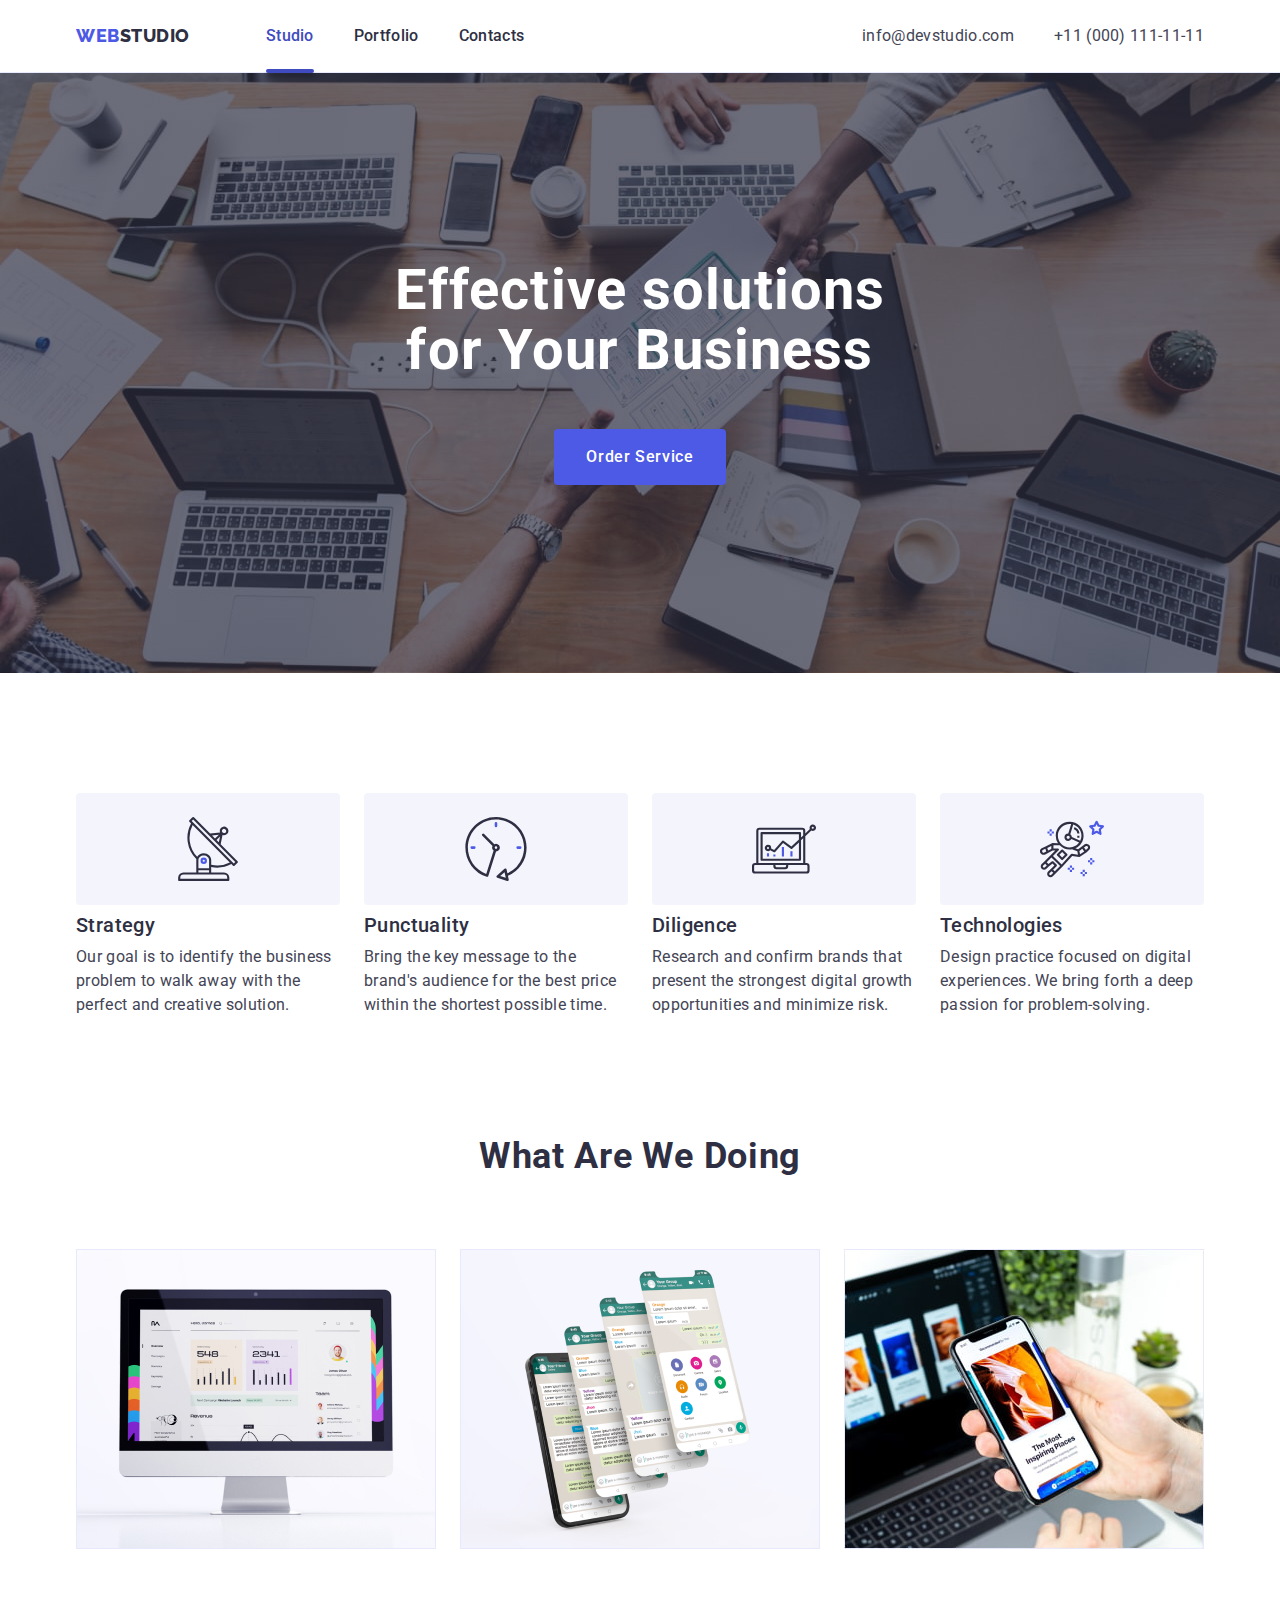
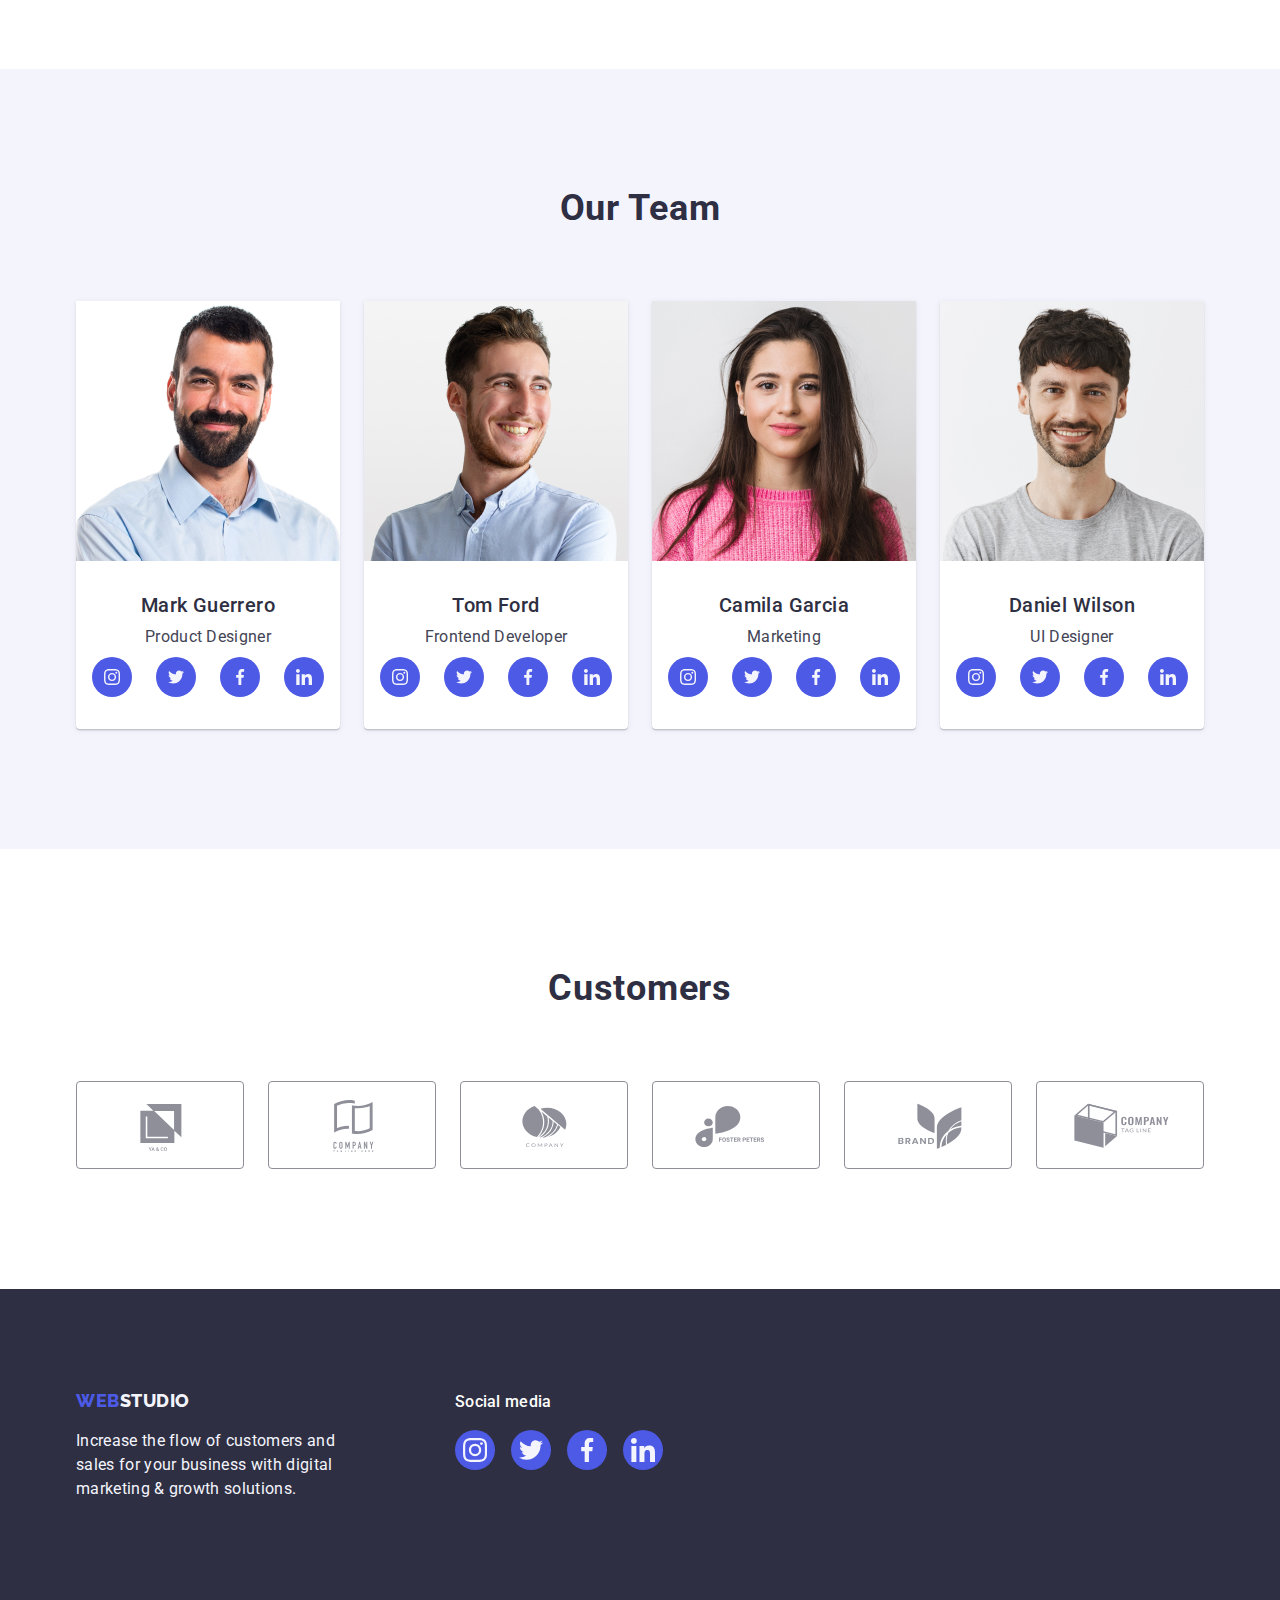
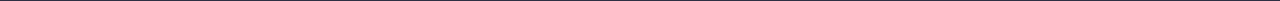
==== index.html @ 78295ac0 "Initial commit" ====
<!DOCTYPE html>
<html lang="en">
  <head>
    <meta charset="UTF-8" />
    <meta http-equiv="X-UA-Compatible" content="IE=edge" />
    <meta name="viewport" content="width=device-width, initial-scale=1.0" />
    <link
      rel="stylesheet"
      href="https://cdn.jsdelivr.net/npm/modern-normalize@1.1.0/modern-normalize.min.css"
    />
    <link rel="preconnect" href="https://fonts.googleapis.com" />
    <link rel="preconnect" href="https://fonts.gstatic.com" crossorigin />
    <link
      href="https://fonts.googleapis.com/css2?family=Raleway:ital,wght@0,800;1,800&family=Roboto:ital,wght@0,400;0,500;0,700;0,900;1,400;1,500;1,700;1,900&display=swap"
      rel="stylesheet"
    />
    <link rel="stylesheet" href="./css/styles.css" />
    <link rel="shortcut icon" href="./images/label/label.svg" />
    <title>WEB STUDIO</title>
  </head>

  <body>
    <!--Header-->

    <header class="header">
      <div class="container header-container">
        <nav class="nav">
          <!--Logo-->
          <!-- <div class="logo-conteiner"> -->
          <a href="./index.html" class="link logo header-logo"
            >Web<span class="header-logo-accent">Studio</span></a
          >
          <!-- </div> -->
          <!--Menu-navigation-->
          <ul class="list nav-list">
            <li class="nav-list-item">
              <a class="link header-nav studio-link" href="./index.html">Studio</a>
            </li>
            <li class="nav-list-item">
              <a class="link header-nav" href="./portfolio.html">Portfolio</a>
            </li>
            <li class="nav-list-item">
              <a class="link header-nav" href="">Contacts</a>
            </li>
          </ul>
        </nav>

        <address class="address">
          <ul class="list address-list">
            <li class="address-list-item">
              <a class="link address-link" href="mailto:info@devstudio.com">info@devstudio.com</a>
            </li>
            <li class="address-list-item">
              <a class="link address-link" href="tel:+110001111111">+11 (000) 111-11-11</a>
            </li>
          </ul>
        </address>
      </div>
    </header>

    <!-- Page content -->

    <main>
      <!--section-1-->

      <section class="hero">
        <div class="container hero-container">
          <h1 class="hero-name">
            Effective solutions<br />
            for Your Business</h1
          >
          <button type="button" class="hero-button" data-modal-open>Order Service</button>
        </div>
      </section>

      <!--section-2-business actions-->
      <section class="section">
        <div class="container">
          <h2 class="visually-hidden">business actions</h2>
          <ul class="list actions-list">
            <li class="actions-list-item">
              <div class="actions-icon-box">
                <svg class="icon-actions" width="64" height="64">
                  <use href="./images/icons.svg#antenna"></use>
                </svg>
              </div>

              <h3 class="title actions-title">Strategy</h3>
              <p class="paragraph-text">
                Our goal is to identify the business problem to walk away with the perfect and
                creative solution.
              </p>
            </li>
            <li class="actions-list-item">
              <div class="actions-icon-box">
                <svg class="icon-actions" width="64" height="64">
                  <use href="./images/icons.svg#clock"></use>
                </svg>
              </div>

              <h3 class="title actions-title">Punctuality</h3>
              <p class="paragraph-text">
                Bring the key message to the brand's audience for the best price within the shortest
                possible time.
              </p>
            </li>
            <li class="actions-list-item">
              <div class="actions-icon-box">
                <svg class="icon-actions" width="64" height="64">
                  <use href="./images/icons.svg#diagram"></use>
                </svg>
              </div>

              <h3 class="title actions-title">Diligence</h3>
              <p class="paragraph-text">
                Research and confirm brands that present the strongest digital growth opportunities
                and minimize risk.
              </p>
            </li>
            <li class="actions-list-item">
              <div class="actions-icon-box">
                <svg class="icon-actions" width="64" height="64">
                  <use href="./images/icons.svg#astronaut"></use>
                </svg>
              </div>

              <h3 class="title actions-title">Technologies</h3>
              <p class="paragraph-text">
                Design practice focused on digital experiences. We bring forth a deep passion for
                problem-solving.
              </p>
            </li>
          </ul>
        </div>
      </section>

      <!--section-3-doing samples-->

      <section class="section saction-doing-samples">
        <div class="container">
          <h2 class="doing-title">What are we doing</h2>
          <ul class="list doing-list">
            <li class="doing-list-item">
              <img
                class="doing-image"
                src="./images/actions/img-1.jpg"
                alt="Strongest digital growth"
                width="360"
                height="300"
              />
            </li>
            <li class="doing-list-item">
              <img
                class="doing-image"
                src="./images/actions/img-2.jpg"
                alt="key message to the brand's audience"
                width="360"
                height="300"
              />
            </li>
            <li class="doing-list-item">
              <img
                class="doing-image"
                src="./images/actions/img-3.jpg"
                alt="Design practice focused on digital experiences"
                width="360"
                height="300"
              />
            </li>
          </ul>
        </div>
      </section>

      <!--Section-4-team-cards-->

      <section class="section team-section">
        <div class="container">
          <h2 class="doing-title">Our Team</h2>
          <ul class="list team-card-list">
            <li class="team-card-item">
              <img
                class="card-image"
                src="./images/card-img/img-card-1.jpg"
                width="264"
                height="260"
                alt="Photo"
              />
              <div class="card-content">
                <h3 class="title card-title">Mark Guerrero</h3>
                <p class="paragraph-text card-text">Product Designer</p>
                <ul class="list team-social-list">
                  <li class="team-social-item">
                    <a href="" target="_blank" class="link social-link">
                      <svg class="icon-team-link" width="16" height="16">
                        <use href="./images/icons.svg#instagram"></use>
                      </svg>
                    </a>
                  </li>
                  <li class="team-social-item">
                    <a href="" target="_blank" class="link social-link">
                      <svg class="icon-team-link" width="16" height="16">
                        <use href="./images/icons.svg#twitter"></use>
                      </svg>
                    </a>
                  </li>
                  <li class="team-social-item">
                    <a href="" target="_blank" class="link social-link">
                      <svg class="icon-team-link" width="16" height="16">
                        <use href="./images/icons.svg#facebook"></use>
                      </svg>
                    </a>
                  </li>
                  <li class="team-social-item">
                    <a href="" target="_blank" class="link social-link">
                      <svg class="icon-team-link" width="16" height="16">
                        <use href="./images/icons.svg#linkedin"></use>
                      </svg>
                    </a>
                  </li>
                </ul>
              </div>
            </li>
            <li class="team-card-item">
              <img
                class="card-image"
                src="./images/card-img/img-card-2.jpg"
                width="264"
                height="260"
                alt="Photo"
              />
              <div class="card-content">
                <h3 class="title card-title">Tom Ford</h3>
                <p class="paragraph-text card-text">Frontend Developer</p>
                <ul class="list team-social-list">
                  <li class="team-social-item">
                    <a href="" target="_blank" class="link social-link">
                      <svg class="icon-team-link" width="16" height="16">
                        <use href="./images/icons.svg#instagram"></use>
                      </svg>
                    </a>
                  </li>
                  <li class="team-social-item">
                    <a href="" target="_blank" class="link social-link">
                      <svg class="icon-team-link" width="16" height="16">
                        <use href="./images/icons.svg#twitter"></use>
                      </svg>
                    </a>
                  </li>
                  <li class="team-social-item">
                    <a href="" target="_blank" class="link social-link">
                      <svg class="icon-team-link" width="16" height="16">
                        <use href="./images/icons.svg#facebook"></use>
                      </svg>
                    </a>
                  </li>
                  <li class="team-social-item">
                    <a href="" target="_blank" class="link social-link">
                      <svg class="icon-team-link" width="16" height="16">
                        <use href="./images/icons.svg#linkedin"></use>
                      </svg>
                    </a>
                  </li>
                </ul>
              </div>
            </li>

            <li class="team-card-item">
              <img
                class="card-image"
                src="./images/card-img/img-card-3.jpg"
                width="264"
                height="260"
                alt="Photo"
              />
              <div class="card-content">
                <h3 class="title card-title">Camila Garcia</h3>
                <p class="paragraph-text card-text">Marketing</p>
                <ul class="list team-social-list">
                  <li class="team-social-item">
                    <a href="" target="_blank" class="link social-link">
                      <svg class="icon-team-link" width="16" height="16">
                        <use href="./images/icons.svg#instagram"></use>
                      </svg>
                    </a>
                  </li>
                  <li class="team-social-item">
                    <a href="" target="_blank" class="link social-link">
                      <svg class="icon-team-link" width="16" height="16">
                        <use href="./images/icons.svg#twitter"></use>
                      </svg>
                    </a>
                  </li>
                  <li class="team-social-item">
                    <a href="" target="_blank" class="link social-link">
                      <svg class="icon-team-link" width="16" height="16">
                        <use href="./images/icons.svg#facebook"></use>
                      </svg>
                    </a>
                  </li>
                  <li class="team-social-item">
                    <a href="" target="_blank" class="link social-link">
                      <svg class="icon-team-link" width="16" height="16">
                        <use href="./images/icons.svg#linkedin"></use>
                      </svg>
                    </a>
                  </li>
                </ul>
              </div>
            </li>

            <li class="team-card-item">
              <img
                class="card-image"
                src="./images/card-img/img-card-4.jpg"
                width="264"
                height="260"
                alt="Photo"
              />
              <div class="card-content">
                <h3 class="title card-title">Daniel Wilson</h3>
                <p class="paragraph-text card-text">UI Designer</p>
                <ul class="list team-social-list">
                  <li class="team-social-item">
                    <a href="" target="_blank" class="link social-link">
                      <svg class="icon-team-link" width="16" height="16">
                        <use href="./images/icons.svg#instagram"></use>
                      </svg>
                    </a>
                  </li>
                  <li class="team-social-item">
                    <a href="" target="_blank" class="link social-link">
                      <svg class="icon-team-link" width="16" height="16">
                        <use href="./images/icons.svg#twitter"></use>
                      </svg>
                    </a>
                  </li>
                  <li class="team-social-item">
                    <a href="" target="_blank" class="link social-link">
                      <svg class="icon-team-link" width="16" height="16">
                        <use href="./images/icons.svg#facebook"></use>
                      </svg>
                    </a>
                  </li>
                  <li class="team-social-item">
                    <a href="" target="_blank" class="link social-link">
                      <svg class="icon-team-link" width="16" height="16">
                        <use href="./images/icons.svg#linkedin"></use>
                      </svg>
                    </a>
                  </li>
                </ul>
              </div>
            </li>
          </ul>
        </div>
      </section>

      <!-- Customers section -->

      <section class="section">
        <div class="container">
          <h2 class="doing-title">Customers</h2>
          <ul class="list customers-list">
            <li class="customers-list-item"
              ><a href="" target="_blank" class="link customers-link"
                ><svg class="customers-icon" width="104" height="56">
                  <use href="./images/icons.svg#logo-1"></use></svg></a
            ></li>
            <li class="customers-list-item"
              ><a href="" target="_blank" class="link customers-link"
                ><svg class="customers-icon" width="104" height="56">
                  <use href="./images/icons.svg#logo-2"></use></svg></a
            ></li>
            <li class="customers-list-item"
              ><a href="" target="_blank" class="link customers-link"
                ><svg class="customers-icon" width="104" height="56">
                  <use href="./images/icons.svg#logo-3"></use></svg></a
            ></li>
            <li class="customers-list-item"
              ><a href="" target="_blank" class="link customers-link"
                ><svg class="customers-icon" width="104" height="56">
                  <use href="./images/icons.svg#logo-4"></use></svg></a
            ></li>
            <li class="customers-list-item"
              ><a href="" target="_blank" class="link customers-link"
                ><svg class="customers-icon" width="104" height="56">
                  <use href="./images/icons.svg#logo-5"></use></svg></a
            ></li>
            <li class="customers-list-item"
              ><a href="" target="_blank" class="link customers-link"
                ><svg class="customers-icon" width="104" height="56">
                  <use href="./images/icons.svg#logo-6"></use></svg></a
            ></li>
          </ul>
        </div>
      </section>
    </main>

    <!--Footer-->

    <footer class="footer">
      <div class="container footer-container">
        <div class="footer-content">
          <a href="./index.html" class="link logo footer-logo"
            >Web<span class="footer-logo-accent">Studio</span></a
          >
          <p class="footer-text">
            Increase the flow of customers and <br />
            sales for your business with digital<br />
            marketing & growth solutions.
          </p>
        </div>
        <div class="footer-social">
          <p class="footer-text footer-social-text">Social media</p>
          <ul class="list footer-social-list">
            <li class="footer-social-item"
              ><a href="" target="_blank" class="link"
                ><svg class="footer-icon" width="24" height="24">
                  <use href="./images/icons.svg#instagram"></use></svg></a
            ></li>
            <li class="footer-social-item"
              ><a href="" target="_blank" class="link"
                ><svg class="footer-icon" width="24" height="24">
                  <use href="./images/icons.svg#twitter"></use></svg></a
            ></li>
            <li class="footer-social-item"
              ><a href="" target="_blank" class="link"
                ><svg class="footer-icon" width="24" height="24">
                  <use href="./images/icons.svg#facebook"></use></svg></a
            ></li>
            <li class="footer-social-item"
              ><a href="" target="_blank" class="link"
                ><svg class="footer-icon" width="24" height="24">
                  <use href="./images/icons.svg#linkedin"></use></svg></a
            ></li>
          </ul>
        </div>
      </div>
    </footer>

    <!-- Modal window -->
    <div class="backdrop is-hidden" data-modal>
      <div class="modal">
        <button type="button" class="button modal-button" data-modal-close>
          <svg class="modal-icon" width="8" height="8">
            <use href="./images/icons.svg#icon-close"></use>
          </svg>
        </button>
      </div>
    </div>
    <script src="./js/modal.js"></script>
  </body>
</html>
---- css/styles.css ----
:root {
  box-sizing: border-box;
  --filter-color: #4d5ae5;
  --sample-items-color: #2e2f42;
  --background-color: #f4f4fd;
  --sample-text: #434455;
  --activelinkcolor: #404bbf;
  --activebglink: #ffffff;
  --cornflower: #e7e9fc;
  --bg-color-grey: rgba(46, 47, 66, 0.7);
  --social-link-fill: #f4f4fd;
  --customers-icon: #8e8f99;
}

body {
  font-family: 'Roboto', sans-serif;
  font-style: normal;
  color: var(--sample-text);
  background-color: var(--activebglink);
}

/* reset */
ul {
  margin: 0;
}

h1,
h2,
h3,
h4,
h5,
h6,
p {
  margin: 0;

}

.button {
  cursor: pointer;
}

/* basic styles */
.visually-hidden {
  position: absolute;
  width: 1px;
  height: 1px;
  margin: -1px;
  border: 0;
  padding: 0;

  white-space: nowrap;
  clip-path: inset(100%);
  clip: rect(0 0 0 0);
  overflow: hidden;
}

img {
  display: block;
}

.link {
  text-decoration: none;
}

.list {
  list-style: none;
  padding-inline-start: 0;
}

.container {
  max-width: 1158px;
  padding-left: 15px;
  padding-right: 15px;
  margin-left: auto;
  margin-right: auto;
}

.section {
  padding: 120px 0;
}

/*------------- header styles -------------*/

/* logo */
.header {
  border-bottom: 1px solid #e7e9fc;
  box-shadow: 0px 2px 1px rgba(46, 47, 66, 0.08),
    0px 1px 1px rgba(46, 47, 66, 0.16),
    0px 1px 6px rgba(46, 47, 66, 0.08);
}

.logo {
  font-family: 'Raleway', sans-serif;
  font-weight: 800;
  font-size: 18px;
  line-height: 1.17;
  letter-spacing: 0.03em;
  text-transform: uppercase;
  color: var(--filter-color);
  padding: 1.5px 0;
}

.header-logo-accent {
  color: var(--sample-items-color);
}

.header-logo {
  margin-right: 76px;
}

.header-container {
  display: flex;
  justify-content: space-between;
  align-items: center;
}

.footer-logo-accent {
  color: var(--background-color);
}

.nav {
  display: flex;
  align-items: center;
}

.nav-list {
  display: flex;
  gap: 40px;
}


.nav-list-item {
  display: flex;
  flex-direction: column;
}



.header-nav {
  font-weight: 500;
  text-decoration: none;
  font-size: 16px;
  line-height: 1.5;
  letter-spacing: 0.02em;
  color: var(--sample-items-color);
  padding: 24px 0;
  transition: color 250ms cubic-bezier(0.4, 0, 0.2, 1);

}

.header-nav:hover,
.header-nav:focus {
  color: var(--activelinkcolor);
}

.address {
  font-style: normal;
}

.address-list {
  display: flex;
  gap: 40px;
  padding: 24px 0;
  margin: 0;
}

.address-link {
  font-style: normal;
  line-height: 1.5;
  letter-spacing: 0.02em;
  color: var(--sample-text);
  transition: color 250ms cubic-bezier(0.4, 0, 0.2, 1);
}

.address-link:hover,
.address-link:focus {
  color: var(--activelinkcolor);
}

.studio-link {
  color: #404bbf;
  position: relative;
}

.studio-link::after {
  width: 100%;
  height: 4px;
  position: absolute;
  bottom: -1px;
  left: 0;
  border-radius: 2px;
  background-color: var(--activelinkcolor);
  box-shadow: 0px 4px 4px 0px rgba(0, 0, 0, 0.25);
  content: "";
}

.portfolio-link {
  position: relative;
  color: #404bbf;
}

.portfolio-link::after {
  width: 100%;
  height: 4px;
  position: absolute;
  bottom: -1px;
  left: 0;
  border-radius: 2px;
  padding-bottom: 4px;
  background-color: var(--activelinkcolor);
  box-shadow: 0px 4px 4px 0px rgba(0, 0, 0, 0.25);
  content: "";
}

/*------------- Footer -------------*/

.footer {
  background-color: var(--sample-items-color);
  padding: 100px 0;
}

.footer-logo {
  display: inline-block;
  margin-bottom: 16px;
}

.footer-text {
  font-size: 16px;
  line-height: 1.5;
  letter-spacing: 0.02em;
  color: var(--background-color);
  max-width: 264px;
}

.footer-container {
  display: flex;
  align-items: baseline
}

.footer-content {
  margin-right: 120px;
}

.footer-social {
  display: flex;
  flex-direction: column;
}

.footer-social-text {
  font-weight: 500;
  margin-bottom: 16px;
  color: var(--activebglink);
}

.footer-icon {
  fill: var(--social-link-fill);
}

.footer-social-list {
  display: flex;
  gap: 16px;
}

.footer-social-item {
  display: flex;
  justify-content: center;
  align-items: center;
  width: 40px;
  height: 40px;
}

.footer-social-list .link {
  display: flex;
  justify-content: center;
  align-items: center;
  width: 100%;
  height: 100%;
  border-radius: 50%;
  background-color: rgba(77, 90, 229, 1);
  transition: background-color 250ms cubic-bezier(0.4, 0, 0.2, 1);
}

.footer-social-list .link:hover,
.footer-social-list .link:focus {
  background-color: rgba(49, 208, 170, 1);
}

/*------------ Web studio -------------*/

/* Hero styles */

.hero {
  background-color: var(--sample-items-color);
  background-image: linear-gradient(to bottom, var(--bg-color-grey), var(--bg-color-grey)),
    url(../images/hero-bg/hero-bg.jpg);

  background-repeat: no-repeat;
  background-position: center;
  background-size: cover;
  max-width: 1440px;

  color: var(--activebglink);
  padding: 188px 0;
  margin: 0 auto;
}

.hero-container {
  display: flex;
  flex-direction: column;
  justify-content: center;
  align-items: center;
  gap: 48px;
}

.hero-name {
  font-weight: 700;
  font-size: 56px;
  line-height: 1.07;
  text-align: center;
  letter-spacing: 0.02em;
  max-width: 496px;
}

.hero-button {
  background-color: var(--filter-color);
  color: inherit;
  font-weight: 500;
  line-height: 1.5;
  letter-spacing: 0.04em;
  cursor: pointer;
  border: 4px;
  border-radius: 4px;
  padding: 16px 32px;
  min-width: 169px;
  transition: background-color 250ms cubic-bezier(0.4, 0, 0.2, 1);
}

.hero-button:hover,
.hero-button:focus {
  background-color: var(--activelinkcolor);
}

/* Busines Actions Styles */
.actions-list {
  display: flex;
  flex-wrap: wrap;
  gap: 24px;
}

.actions-list-item {
  display: flex;
  width: calc((100% - 3 * 24px) / 4);
  flex-direction: column;
}

.actions-icon-box {
  display: flex;
  align-items: center;
  justify-content: center;
  height: 112px;
  width: 264px;
  border-radius: 4px;
  background-color: var(--background-color);
  position: relative;
  margin-bottom: 8px;
}

.icon-actions {
  position: absolute;
  top: 24px;
  left: 100px;
  display: block;
  background: var(--background-color);
}

.actions-title {
  margin-bottom: 8px;
}

.title {
  font-weight: 500;
  font-size: 20px;
  line-height: 1.2;
  letter-spacing: 0.02em;
  color: var(--sample-items-color);
}

.paragraph-text {
  font-size: 16px;
  line-height: 1.5;
  letter-spacing: 0.02em;
  color: var(--sample-text);
}

/* Doing samples styles */
.saction-doing-samples {
  padding-top: 0;
}

.doing-title {
  font-weight: 700;
  font-size: 36px;
  line-height: 1.11;
  text-align: center;
  text-transform: capitalize;
  letter-spacing: 0.02em;
  color: var(--sample-items-color);
  margin-bottom: 72px;
}

.doing-image {
  max-width: 100%;
}

.doing-list {
  display: flex;
  flex-wrap: wrap;
  gap: 24px;
}

.doing-list-item {
  width: calc((100% - 2 * 24px) / 3);
}

/* Team Cards Styles */

.team-section {
  background-color: var(--background-color);
}

.card-image {
  display: block;
  max-width: 100%;

}

.card-content {
  max-width: 232px;
  height: auto;
  margin: 0 auto;
  padding: 32px 0;
}


.team-card-list {
  display: flex;
  flex-wrap: wrap;
  gap: 24px;
}

.team-card-item {
  width: calc((100% - 3 * 24px) / 4);
  background-color: var(--activebglink);
  border-radius: 0px 0px 4px 4px;
  box-shadow: 0px 2px 1px 0px rgba(46, 47, 66, 0.08), 0px 1px 1px 0px rgba(46, 47, 66, 0.16), 0px 1px 6px 0px rgba(46, 47, 66, 0.08);
}

.card-text {
  text-align: center;
  margin-bottom: 8px;
}

.card-title {
  text-align: center;
  margin-bottom: 8px;
}

.team-social-list {
  display: flex;
  justify-content: center;
  gap: 24px;
}

.team-social-item {
  width: 40px;
  height: 40px;
}

.social-link {
  display: flex;
  justify-content: center;
  align-items: center;
  width: 100%;
  height: 100%;
  background-color: var(--filter-color);
  border-radius: 50%;
  transition: background-color 250ms cubic-bezier(0.4, 0, 0.2, 1);
}

.social-link:hover,
.social-link:focus {
  background-color: var(--activelinkcolor);
}

.icon-team-link {
  fill: var(--social-link-fill);
}

/* Customers section */

.customers-list {
  display: flex;
  gap: 24px;
}

.customers-list-item {
  display: flex;
  justify-content: center;
  align-items: center;
  width: 168px;
  height: 88px;

}

.customers-link {
  display: flex;
  justify-content: center;
  align-items: center;
  width: 100%;
  height: 100%;
  border-radius: 4px;
  border: 1px solid #8E8F99;
  color: var(--customers-icon);
  transition: border-color 250ms cubic-bezier(0.4, 0, 0.2, 1), color 250ms cubic-bezier(0.4, 0, 0.2, 1);
}

.customers-link:hover,
.customers-link:focus {
  border-color: rgba(64, 75, 191, 1);
  color: var(--activelinkcolor);
}

.customers-icon {
  fill: var(--customers-icon);
  transition: fill 250ms cubic-bezier(0.4, 0, 0.2, 1);

}

.customers-link:hover .customers-icon,
.customers-link:focus .customers-icon {
  fill: rgba(64, 75, 191, 1);
}



/*------------- Portfolio --------------*/

/* Filter buttons */
.portfolio-section {
  padding-top: 96px;
  padding-bottom: 120px;
}

.filter-button-list {
  list-style-type: none;
  display: flex;
  justify-content: center;
  gap: 24px;
  margin-bottom: 72px;
}

.filter-button {
  font-family: 'Roboto', sans-serif;
  font-size: 16px;
  font-weight: 500;
  letter-spacing: 0.04em;
  line-height: 1.5;
  color: var(--filter-color);
  background-color: var(--background-color);
  cursor: pointer;
  border-radius: 4px;
  border: 1px solid var(--cornflower);
  padding: 12px 24px;
  transition: color 250ms cubic-bezier(0.4, 0, 0.2, 1),
    background-color 250ms cubic-bezier(0.4, 0, 0.2, 1),
    border-color 250ms cubic-bezier(0.4, 0, 0.2, 1),
    box-shadow 250ms cubic-bezier(0.4, 0, 0.2, 1);
}

.filter-button:hover,
.filter-button:focus {
  color: var(--activebglink);
  background-color: var(--activelinkcolor);
  border: 1px solid transparent;
  box-shadow: 0px 2px 2px 0px rgba(0, 0, 0, 0.12), 0px 2px 1px 0px rgba(0, 0, 0, 0.08),
    0px 3px 1px 0px rgba(0, 0, 0, 0.1);
  border-color: var(--activelinkcolor);
}

/* Sample of products */

.sample-title {
  color: var(--sample-items-color);
  font-weight: 500;
  font-size: 20px;
  line-height: 1.2;
  letter-spacing: 0.02em;
  margin-bottom: 8px;
}

.sample-list {
  display: flex;
  flex-wrap: wrap;
  row-gap: 48px;
  column-gap: 24px;
}

.sample-list-item {
  position: relative;
  overflow: hidden;
  background-color: var(--activebglink);
  width: calc((100% - 24px * 2) / 3);

}

.sample-link {
  display: block;
  transition: box-shadow 250ms cubic-bezier(0.4, 0, 0.2, 1);
}

.sample-link:hover,
.sample-link:focus {
  box-shadow: 0px 1px 6px rgba(46, 47, 66, 0.08), 0px 1px 1px rgba(46, 47, 66, 0.16), 0px 2px 1px rgba(46, 47, 66, 0.08);
}

.sample-list-item:hover {
  box-shadow: 0px 2px 1px 0px rgba(46, 47, 66, 0.08), 0px 1px 1px 0px rgba(46, 47, 66, 0.16), 0px 1px 6px 0px rgba(46, 47, 66, 0.08);
}

.sample-card-text {
  padding: 32px 16px;
  border: 1px solid var(--cornflower, #e7e9fc);
  border-top: none;
  min-width: 360px;
}


.sample-card-box {
  position: relative;
  overflow: hidden;
}

.card-overlay {
  position: absolute;
  top: 0;
  left: 0;
  width: 100%;
  height: 100%;
  color: var(--background-color);
  padding: 40px 32px;
  background-color: var(--filter-color);
  transform: translateY(100%);
  transition: transform 250ms cubic-bezier(0.4, 0, 0.2, 1);
}

.sample-link:hover .card-overlay,
.sample-link:focus .card-overlay {
  transform: translateY(0%);
}



/* -----------Modal------------- */
.backdrop {
  position: fixed;
  top: 0;
  left: 0;

  width: 100%;
  height: 100%;
  background-color: rgba(46, 47, 66, 0.40);
  transition: opacity 250ms cubic-bezier(0.4, 0, 0.2, 1), visibility 250ms cubic-bezier(0.4, 0, 0.2, 1);
}

.backdrop.is-hidden {
  opacity: 0;
  visibility: hidden;
  pointer-events: none;
}

.modal {
  position: absolute;
  top: 50%;
  left: 50%;
  transform: translateX(-50%) translateY(-50%) scale(1);

  width: 408px;
  min-height: 584px;
  background-color: rgba(252, 252, 252, 1);
  border-radius: 4px;
  box-shadow: 0px 1px 1px rgba(0, 0, 0, 0.14),
    0px 1px 3px rgba(0, 0, 0, 0.12),
    0px 2px 1px rgba(0, 0, 0, 0.2);
  transition: transform 250ms cubic-bezier(0.4, 0, 0.2, 1);
}

.backdrop.is-hidden .modal {
  opacity: 0;
  transform: translateX(-50%) translateY(-70%);
}

.modal-button {
  position: absolute;
  top: 24px;
  right: 24px;
  width: 24px;
  height: 24px;
  display: flex;
  align-items: center;
  justify-content: center;
  border-radius: 50%;
  border: 1px solid rgba(0, 0, 0, 0.1);
  background-color: rgba(231, 233, 252, 1);
  padding: 0;
  transition: background-color 250ms cubic-bezier(0.4, 0, 0.2, 1), border 250ms cubic-bezier(0.4, 0, 0.2, 1);
}

.modal-button:hover,
.modal-button:focus {
  background-color: var(--activelinkcolor);
  border: none;
}

.modal-icon {
  fill: rgba(46, 47, 66, 1);

  transition: fill 250ms cubic-bezier(0.4, 0, 0.2, 1);
}

.modal-button:hover .modal-icon,
.modal-button:focus .modal-icon {
  fill: var(--activebglink);
}
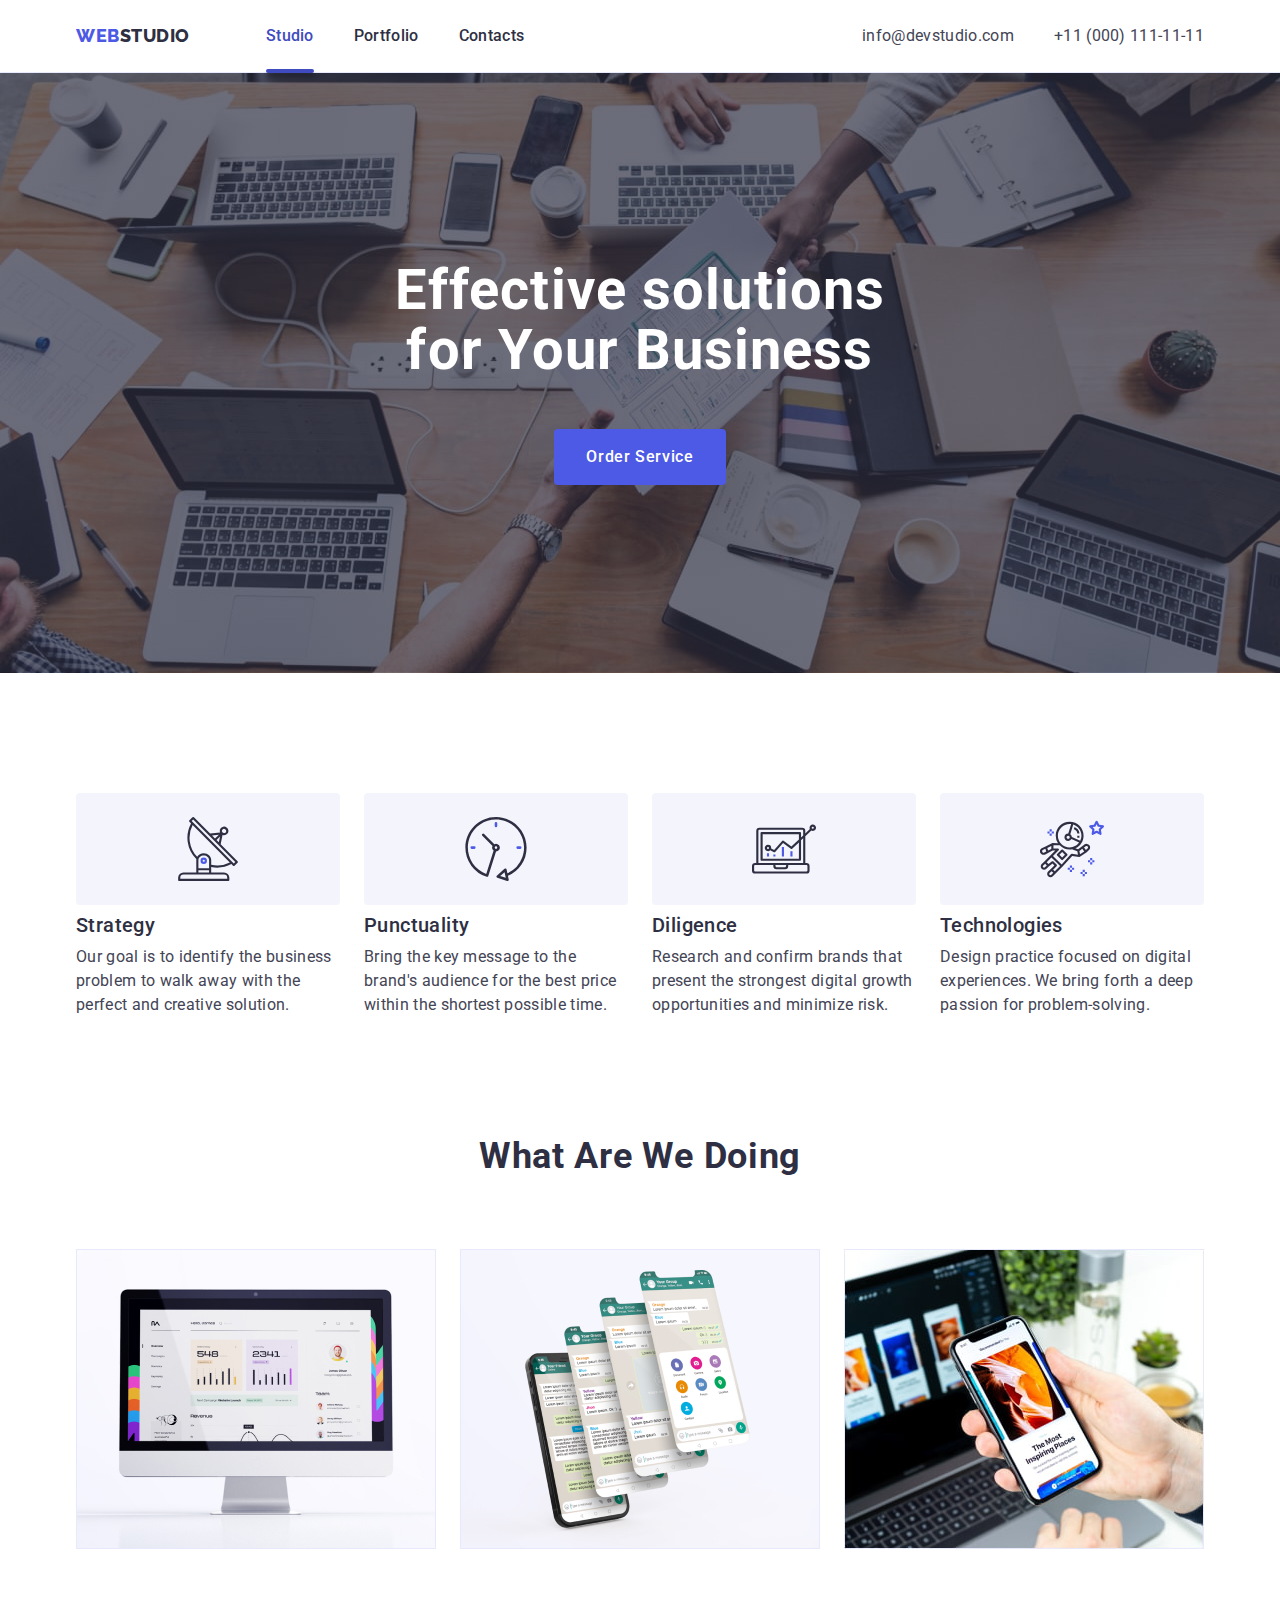
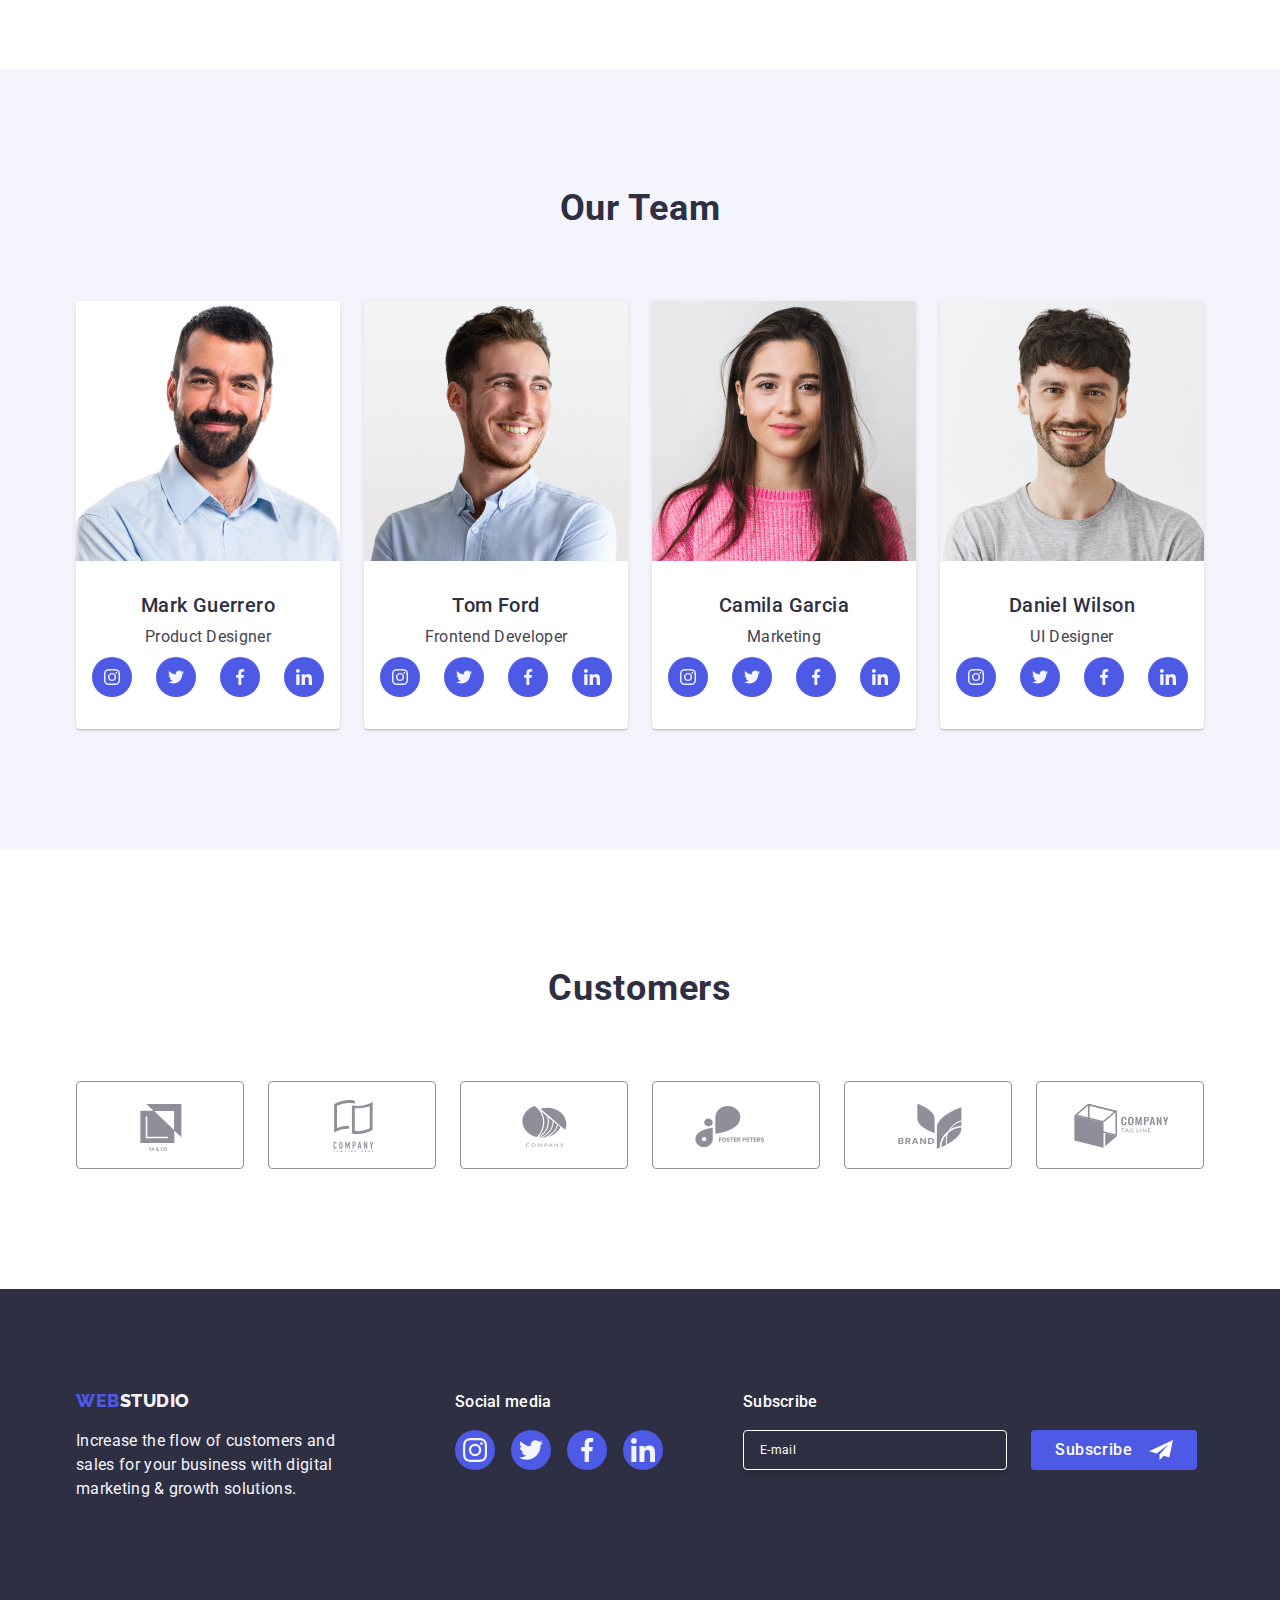
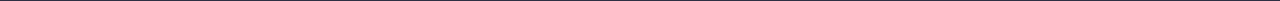
==== commit 04e48a0b: "hw" ====
--- a/index.html
+++ b/index.html
@@ -435,6 +435,26 @@
             ></li>
           </ul>
         </div>
+        <div class="footer-subscribe">
+          <p class="footer-text footer-social-text">Subscribe</p>
+          <form class="subscribe-form" autocomplete="on">
+            <label class="subscribe-form-field">
+              <input
+                class="subscribe-form-input"
+                type="email"
+                name="footer_subscribe_form"
+                placeholder="E-mail"
+              />
+            </label>
+            <button class="button subscribe-button" type="submit"
+              >Subscribe
+
+              <svg class="subscribe-icon" width="24" height="24">
+                <use href="./images/icons.svg#icon-subscribe"></use>
+              </svg>
+            </button>
+          </form>
+        </div>
       </div>
     </footer>
 
@@ -446,6 +466,71 @@
             <use href="./images/icons.svg#icon-close"></use>
           </svg>
         </button>
+
+        <strong class="modal-caption">Leave your contacts and we will call you back</strong>
+
+        <!-- form -->
+
+        <form class="modal-form" name="modal_ordering_form" autocomplete="on">
+          <label class="modal-form-field">
+            <span class="modal-form-label">Name</span>
+            <input class="modal-form-input" type="text" name="user_name" />
+
+            <svg class="form-input-icon" width="18" height="18">
+              <use href="./images/icons.svg#icon-person"></use>
+            </svg>
+          </label>
+
+          <label class="modal-form-field">
+            <span class="modal-form-label">Phone</span>
+            <input class="modal-form-input" type="tel" name="user_phone" />
+
+            <svg class="form-input-icon" width="18" height="18">
+              <use href="./images/icons.svg#icon-phone"></use>
+            </svg>
+          </label>
+
+          <label class="modal-form-field">
+            <span class="modal-form-label">Email</span>
+            <input class="modal-form-input" type="email" name="user_email" />
+
+            <svg class="form-input-icon" width="18" height="18">
+              <use href="./images/icons.svg#icon-email"></use>
+            </svg>
+          </label>
+
+          <label class="modal-form-field">
+            <span class="modal-form-label">Comment</span>
+            <textarea
+              class="modal-form-input form-comment"
+              name="user_comment"
+              rows="5"
+              placeholder="Text input"
+            ></textarea>
+          </label>
+
+          <!-- agreement -->
+
+          <label class="modal-form-agreement">
+            <input
+              class="modal-form-checkbox visually-hidden"
+              type="checkbox"
+              name="form-agreement"
+              value="agree"
+            />
+            <span class="modal-form-custom-checkbox">
+              <svg class="form-agreement-icon" width="16" height="16">
+                <use href="./images/icons.svg#icon-property"></use>
+              </svg>
+            </span>
+            <span class="agree-text">I accept the terms and conditions of the</span>
+            <a class="form-agree-link" href="#">Privacy Policy</a>
+          </label>
+
+          <!-- send button -->
+
+          <button class="button form-send-button" type="submit">Send</button>
+        </form>
       </div>
     </div>
     <script src="./js/modal.js"></script>
--- a/css/styles.css
+++ b/css/styles.css
@@ -10,6 +10,7 @@
   --bg-color-grey: rgba(46, 47, 66, 0.7);
   --social-link-fill: #f4f4fd;
   --customers-icon: #8e8f99;
+  --white: #fff;
 }
 
 body {
@@ -32,7 +33,10 @@
 h6,
 p {
   margin: 0;
-
+}
+
+textarea {
+  resize: none;
 }
 
 .button {
@@ -84,8 +88,7 @@
 /* logo */
 .header {
   border-bottom: 1px solid #e7e9fc;
-  box-shadow: 0px 2px 1px rgba(46, 47, 66, 0.08),
-    0px 1px 1px rgba(46, 47, 66, 0.16),
+  box-shadow: 0px 2px 1px rgba(46, 47, 66, 0.08), 0px 1px 1px rgba(46, 47, 66, 0.16),
     0px 1px 6px rgba(46, 47, 66, 0.08);
 }
 
@@ -128,13 +131,10 @@
   gap: 40px;
 }
 
-
 .nav-list-item {
   display: flex;
   flex-direction: column;
 }
-
-
 
 .header-nav {
   font-weight: 500;
@@ -145,7 +145,6 @@
   color: var(--sample-items-color);
   padding: 24px 0;
   transition: color 250ms cubic-bezier(0.4, 0, 0.2, 1);
-
 }
 
 .header-nav:hover,
@@ -191,7 +190,7 @@
   border-radius: 2px;
   background-color: var(--activelinkcolor);
   box-shadow: 0px 4px 4px 0px rgba(0, 0, 0, 0.25);
-  content: "";
+  content: '';
 }
 
 .portfolio-link {
@@ -209,7 +208,7 @@
   padding-bottom: 4px;
   background-color: var(--activelinkcolor);
   box-shadow: 0px 4px 4px 0px rgba(0, 0, 0, 0.25);
-  content: "";
+  content: '';
 }
 
 /*------------- Footer -------------*/
@@ -234,7 +233,7 @@
 
 .footer-container {
   display: flex;
-  align-items: baseline
+  align-items: baseline;
 }
 
 .footer-content {
@@ -244,6 +243,7 @@
 .footer-social {
   display: flex;
   flex-direction: column;
+  margin-right: 80px;
 }
 
 .footer-social-text {
@@ -285,6 +285,77 @@
   background-color: rgba(49, 208, 170, 1);
 }
 
+/* subscribe */
+.footer-subscribe {
+}
+.subscribe-form {
+  display: flex;
+  justify-content: center;
+  align-items: center;
+  gap: 24px;
+}
+
+.subscribe-form-input {
+  width: 264px;
+  height: 40px;
+
+  padding-top: 8px;
+  padding-bottom: 8px;
+  padding-left: 16px;
+
+  outline: transparent;
+
+  color: var(--white);
+  font-size: 12px;
+  line-height: 2;
+  letter-spacing: 0.03em;
+
+  background-color: transparent;
+  border-radius: 4px;
+  border: 1px solid var(--white);
+  box-shadow: 0px 4px 4px 0px rgba(0, 0, 0, 0.15);
+}
+
+.subscribe-form-input::placeholder {
+  color: inherit;
+  width: 36px;
+  height: 24px;
+}
+
+.subscribe-button {
+  display: flex;
+  justify-content: center;
+  align-items: center;
+  gap: 16px;
+
+  min-width: 165px;
+  height: 40px;
+  outline: transparent;
+
+  background-color: var(--filter-color);
+  border: transparent;
+  border-radius: 4px;
+
+  padding: 8px 24px;
+
+  color: var(--white);
+  text-align: center;
+  font-weight: 500;
+  line-height: 1.5;
+  letter-spacing: 0.04em;
+
+  transition: background-color 250ms cubic-bezier(0.4, 0, 0.2, 1);
+}
+
+.subscribe-button:hover,
+.subscribe-button:focus {
+  background-color: var(--activelinkcolor);
+}
+.subscribe-icon {
+  display: flex;
+  justify-content: center;
+  align-items: center;
+}
 /*------------ Web studio -------------*/
 
 /* Hero styles */
@@ -431,7 +502,6 @@
 .card-image {
   display: block;
   max-width: 100%;
-
 }
 
 .card-content {
@@ -441,7 +511,6 @@
   padding: 32px 0;
 }
 
-
 .team-card-list {
   display: flex;
   flex-wrap: wrap;
@@ -452,7 +521,8 @@
   width: calc((100% - 3 * 24px) / 4);
   background-color: var(--activebglink);
   border-radius: 0px 0px 4px 4px;
-  box-shadow: 0px 2px 1px 0px rgba(46, 47, 66, 0.08), 0px 1px 1px 0px rgba(46, 47, 66, 0.16), 0px 1px 6px 0px rgba(46, 47, 66, 0.08);
+  box-shadow: 0px 2px 1px 0px rgba(46, 47, 66, 0.08), 0px 1px 1px 0px rgba(46, 47, 66, 0.16),
+    0px 1px 6px 0px rgba(46, 47, 66, 0.08);
 }
 
 .card-text {
@@ -509,7 +579,6 @@
   align-items: center;
   width: 168px;
   height: 88px;
-
 }
 
 .customers-link {
@@ -519,9 +588,10 @@
   width: 100%;
   height: 100%;
   border-radius: 4px;
-  border: 1px solid #8E8F99;
+  border: 1px solid #8e8f99;
   color: var(--customers-icon);
-  transition: border-color 250ms cubic-bezier(0.4, 0, 0.2, 1), color 250ms cubic-bezier(0.4, 0, 0.2, 1);
+  transition: border-color 250ms cubic-bezier(0.4, 0, 0.2, 1),
+    color 250ms cubic-bezier(0.4, 0, 0.2, 1);
 }
 
 .customers-link:hover,
@@ -533,15 +603,12 @@
 .customers-icon {
   fill: var(--customers-icon);
   transition: fill 250ms cubic-bezier(0.4, 0, 0.2, 1);
-
 }
 
 .customers-link:hover .customers-icon,
 .customers-link:focus .customers-icon {
   fill: rgba(64, 75, 191, 1);
 }
-
-
 
 /*------------- Portfolio --------------*/
 
@@ -573,8 +640,7 @@
   padding: 12px 24px;
   transition: color 250ms cubic-bezier(0.4, 0, 0.2, 1),
     background-color 250ms cubic-bezier(0.4, 0, 0.2, 1),
-    border-color 250ms cubic-bezier(0.4, 0, 0.2, 1),
-    box-shadow 250ms cubic-bezier(0.4, 0, 0.2, 1);
+    border-color 250ms cubic-bezier(0.4, 0, 0.2, 1), box-shadow 250ms cubic-bezier(0.4, 0, 0.2, 1);
 }
 
 .filter-button:hover,
@@ -610,7 +676,6 @@
   overflow: hidden;
   background-color: var(--activebglink);
   width: calc((100% - 24px * 2) / 3);
-
 }
 
 .sample-link {
@@ -620,11 +685,13 @@
 
 .sample-link:hover,
 .sample-link:focus {
-  box-shadow: 0px 1px 6px rgba(46, 47, 66, 0.08), 0px 1px 1px rgba(46, 47, 66, 0.16), 0px 2px 1px rgba(46, 47, 66, 0.08);
+  box-shadow: 0px 1px 6px rgba(46, 47, 66, 0.08), 0px 1px 1px rgba(46, 47, 66, 0.16),
+    0px 2px 1px rgba(46, 47, 66, 0.08);
 }
 
 .sample-list-item:hover {
-  box-shadow: 0px 2px 1px 0px rgba(46, 47, 66, 0.08), 0px 1px 1px 0px rgba(46, 47, 66, 0.16), 0px 1px 6px 0px rgba(46, 47, 66, 0.08);
+  box-shadow: 0px 2px 1px 0px rgba(46, 47, 66, 0.08), 0px 1px 1px 0px rgba(46, 47, 66, 0.16),
+    0px 1px 6px 0px rgba(46, 47, 66, 0.08);
 }
 
 .sample-card-text {
@@ -633,7 +700,6 @@
   border-top: none;
   min-width: 360px;
 }
-
 
 .sample-card-box {
   position: relative;
@@ -658,8 +724,6 @@
   transform: translateY(0%);
 }
 
-
-
 /* -----------Modal------------- */
 .backdrop {
   position: fixed;
@@ -668,8 +732,9 @@
 
   width: 100%;
   height: 100%;
-  background-color: rgba(46, 47, 66, 0.40);
-  transition: opacity 250ms cubic-bezier(0.4, 0, 0.2, 1), visibility 250ms cubic-bezier(0.4, 0, 0.2, 1);
+  background-color: rgba(46, 47, 66, 0.4);
+  transition: opacity 250ms cubic-bezier(0.4, 0, 0.2, 1),
+    visibility 250ms cubic-bezier(0.4, 0, 0.2, 1);
 }
 
 .backdrop.is-hidden {
@@ -684,12 +749,13 @@
   left: 50%;
   transform: translateX(-50%) translateY(-50%) scale(1);
 
+  padding: 72px 24px 24px 24px;
+
   width: 408px;
   min-height: 584px;
   background-color: rgba(252, 252, 252, 1);
   border-radius: 4px;
-  box-shadow: 0px 1px 1px rgba(0, 0, 0, 0.14),
-    0px 1px 3px rgba(0, 0, 0, 0.12),
+  box-shadow: 0px 1px 1px rgba(0, 0, 0, 0.14), 0px 1px 3px rgba(0, 0, 0, 0.12),
     0px 2px 1px rgba(0, 0, 0, 0.2);
   transition: transform 250ms cubic-bezier(0.4, 0, 0.2, 1);
 }
@@ -712,7 +778,8 @@
   border: 1px solid rgba(0, 0, 0, 0.1);
   background-color: rgba(231, 233, 252, 1);
   padding: 0;
-  transition: background-color 250ms cubic-bezier(0.4, 0, 0.2, 1), border 250ms cubic-bezier(0.4, 0, 0.2, 1);
+  transition: background-color 250ms cubic-bezier(0.4, 0, 0.2, 1),
+    border 250ms cubic-bezier(0.4, 0, 0.2, 1);
 }
 
 .modal-button:hover,
@@ -730,4 +797,193 @@
 .modal-button:hover .modal-icon,
 .modal-button:focus .modal-icon {
   fill: var(--activebglink);
-}+}
+
+.modal-caption {
+  display: block;
+  width: 360px;
+  height: 24px;
+  color: var(--sample-items-color);
+  text-align: center;
+  font-size: 16px;
+  font-weight: 500;
+  line-height: 1.5;
+  letter-spacing: 0.02em;
+
+  margin-bottom: 16px;
+}
+
+.modal-form-field {
+  display: block;
+  margin-bottom: 8px;
+
+  position: relative;
+}
+
+.modal-form-label {
+  display: block;
+  margin-bottom: 4px;
+  color: var(--customers-icon);
+  font-size: 12px;
+  font-weight: 400;
+  line-height: 1.16;
+  letter-spacing: 0.03em;
+}
+
+.modal-form-input {
+  width: 100%;
+  height: 40px;
+  font-size: 18px;
+  font-weight: 500;
+  line-height: 1.5;
+  letter-spacing: 0.02em;
+
+  border-radius: 4px;
+  border: 1px solid rgba(46, 47, 66, 0.4);
+  padding-left: 38px;
+
+  outline: transparent;
+
+  transition: border-color 250ms cubic-bezier(0.4, 0, 0.2, 1);
+}
+
+.modal-form-input:focus {
+  border-color: var(--filter-color);
+}
+
+.form-input-icon {
+  position: absolute;
+
+  bottom: 11px;
+  left: 16px;
+
+  fill: var(--sample-items-color);
+  transition: fill 250ms cubic-bezier(0.4, 0, 0.2, 1);
+}
+
+.modal-form-input:focus + .form-input-icon {
+  fill: var(--filter-color);
+}
+
+.form-comment {
+  width: 100%;
+  height: 120px;
+  padding: 8px 16px;
+  font-size: 12px;
+  margin-bottom: 16px;
+
+  color: rgba(46, 47, 66, 0.4);
+  font-size: 12px;
+  line-height: 1.16;
+  letter-spacing: 0.03em;
+
+  resize: none;
+
+  transition: border-color 250ms cubic-bezier(0.4, 0, 0.2, 1);
+}
+
+.form-comment::placeholder {
+  color: inherit;
+}
+
+.form-comment:focus {
+  border-color: var(--filter-color);
+}
+/* button send */
+
+.form-send-button {
+  display: block;
+  color: var(--white);
+  text-align: center;
+  font-size: 16px;
+  font-weight: 500;
+  line-height: 1.5;
+  letter-spacing: 0.04em;
+
+  min-width: 169px;
+
+  padding: 16px 32px;
+  margin: 0 auto;
+
+  border: transparent;
+  border-radius: 4px;
+  background-color: var(--filter-color);
+  box-shadow: 0px 4px 4px 0px rgba(0, 0, 0, 0.15);
+  transition: background-color 250ms cubic-bezier(0.4, 0, 0.2, 1);
+}
+
+.form-send-button:hover,
+.form-send-button:focus {
+  background: var(--activelinkcolor);
+}
+
+/* check-box agreement */
+
+.modal-form-agreement {
+  display: flex;
+  justify-content: center;
+  align-items: center;
+
+  gap: 8px;
+
+  margin-bottom: 24px;
+}
+
+.modal-form-custom-checkbox {
+  display: flex;
+  justify-content: center;
+  align-items: center;
+
+  width: 16px;
+  height: 16px;
+
+  border: 1px solid rgba(46, 47, 66, 0.4);
+  border-radius: 2px;
+
+  transition: border-color 250ms cubic-bezier(0.4, 0, 0.2, 1),
+    background-color 250ms cubic-bezier(0.4, 0, 0.2, 1);
+}
+
+.modal-form-checkbox:checked + .modal-form-custom-checkbox {
+  border-color: var(--activelinkcolor);
+  background-color: var(--activelinkcolor);
+}
+
+.modal-form-checkbox:checked + .modal-form-custom-checkbox > .form-agreement-icon {
+  opacity: 1;
+}
+
+.form-agreement-icon {
+  opacity: 0;
+
+  display: flex;
+  justify-content: center;
+  align-items: center;
+
+  transition: opacity 250ms cubic-bezier(0.4, 0, 0.2, 1);
+}
+
+.agree-text {
+  color: var(--customers-icon);
+  font-size: 12px;
+  line-height: 1.16;
+  letter-spacing: 0.03em;
+
+  user-select: none;
+}
+
+.form-agree-link {
+  color: var(--filter-color);
+  font-style: normal;
+  font-size: 12px;
+  line-height: 1.16;
+  letter-spacing: 0.03em;
+
+  text-decoration: underline;
+
+  transition: color 250ms cubic-bezier(0.4, 0, 0.2, 1);
+}
+.form-agree-link:hover,
+.form-agree-link:focus {
+  color: var(--activelinkcolor);
+}
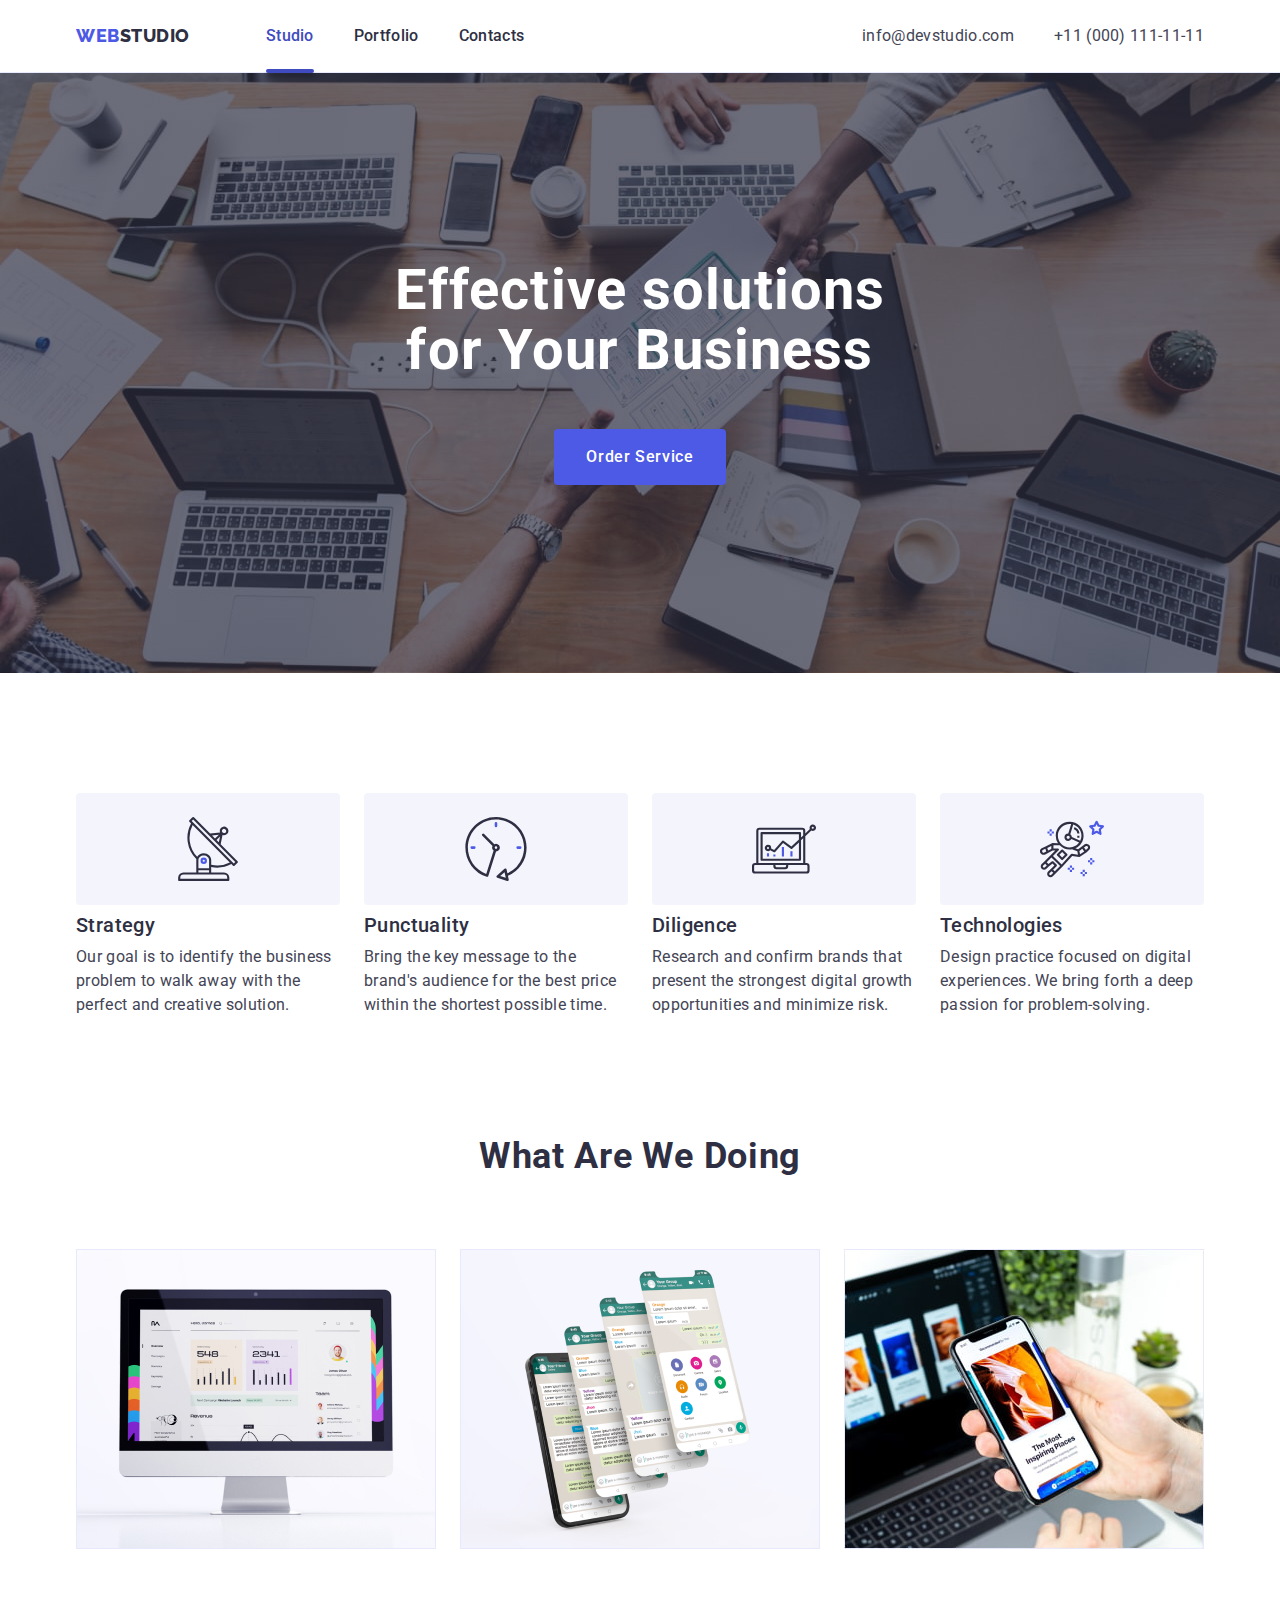
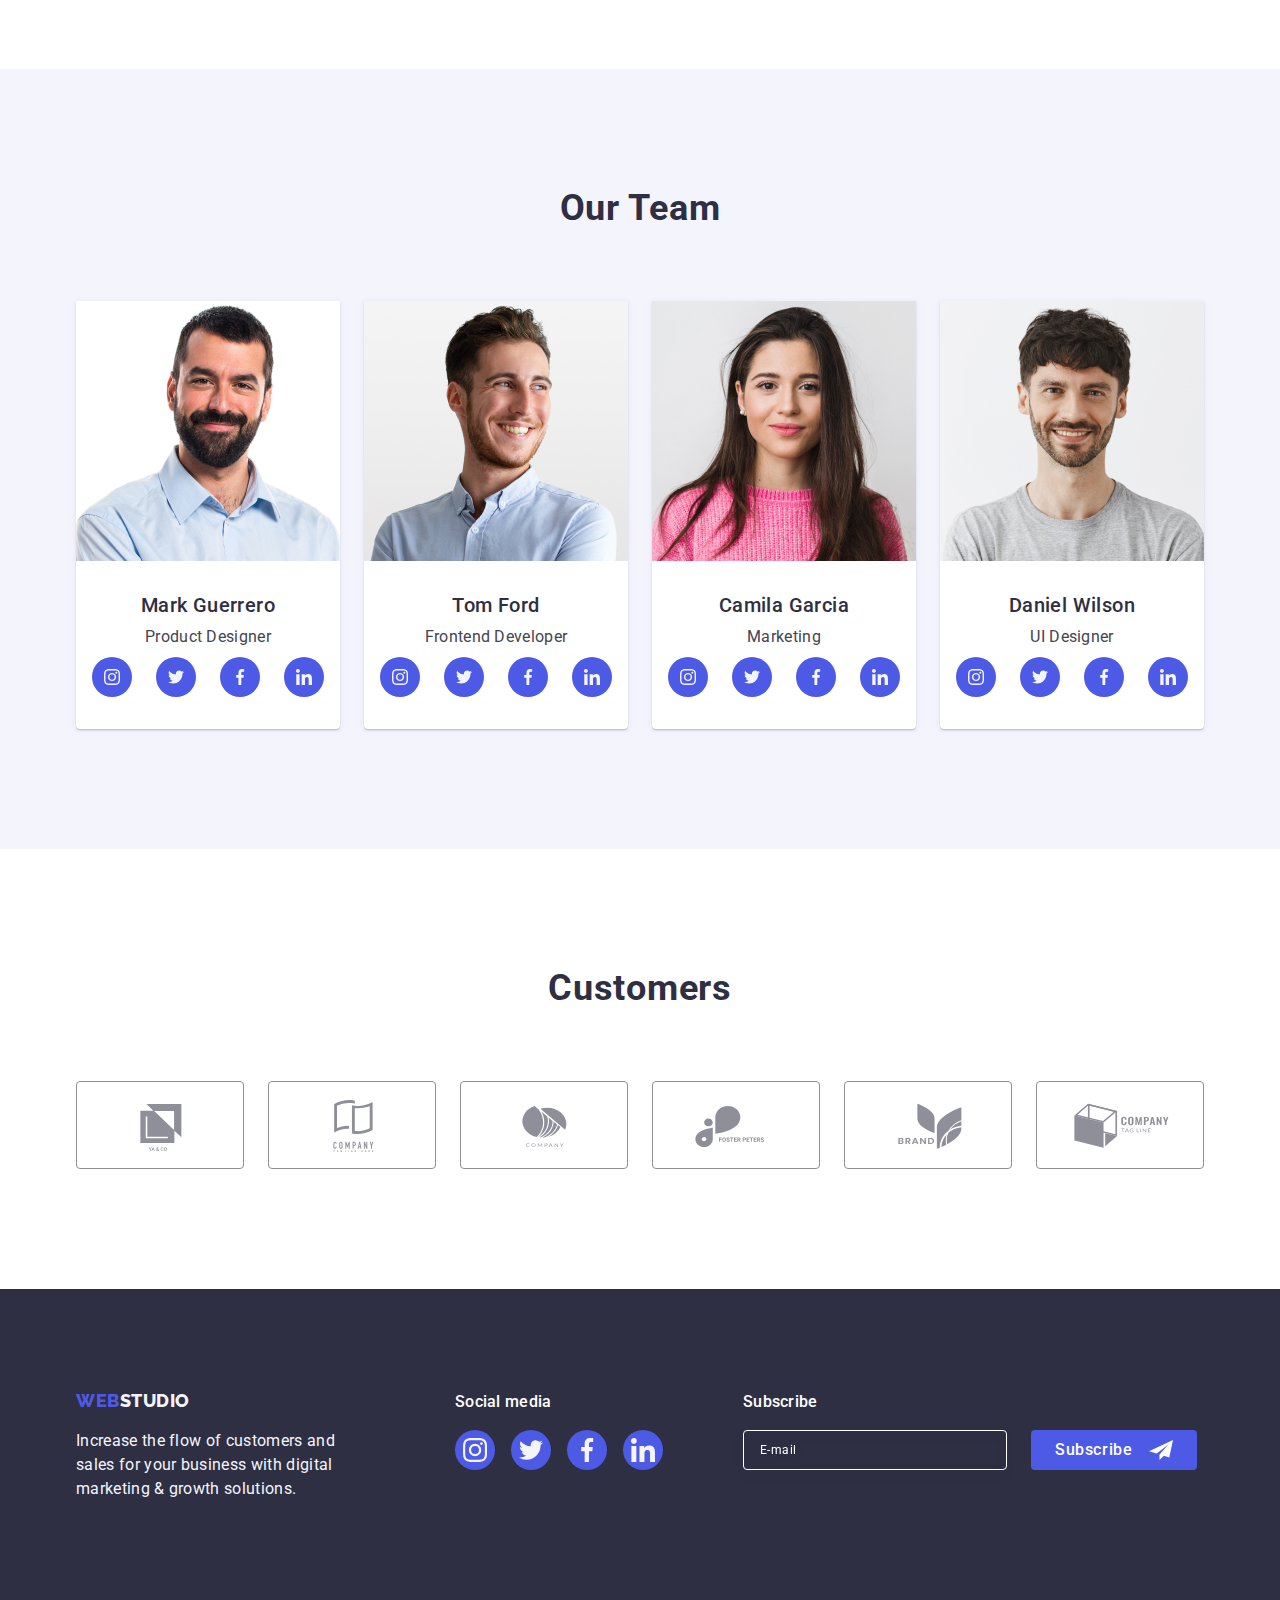
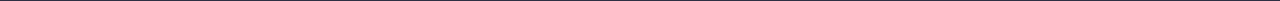
==== commit 156982e5: "hw1" ====
--- a/index.html
+++ b/index.html
@@ -442,7 +442,7 @@
               <input
                 class="subscribe-form-input"
                 type="email"
-                name="footer_subscribe_form"
+                name="subscribe_form"
                 placeholder="E-mail"
               />
             </label>
@@ -467,65 +467,79 @@
           </svg>
         </button>
 
-        <strong class="modal-caption">Leave your contacts and we will call you back</strong>
+        <p class="modal-caption">Leave your contacts and we will call you back</p>
 
         <!-- form -->
 
         <form class="modal-form" name="modal_ordering_form" autocomplete="on">
-          <label class="modal-form-field">
-            <span class="modal-form-label">Name</span>
-            <input class="modal-form-input" type="text" name="user_name" />
-
-            <svg class="form-input-icon" width="18" height="18">
-              <use href="./images/icons.svg#icon-person"></use>
-            </svg>
-          </label>
-
-          <label class="modal-form-field">
-            <span class="modal-form-label">Phone</span>
-            <input class="modal-form-input" type="tel" name="user_phone" />
-
-            <svg class="form-input-icon" width="18" height="18">
-              <use href="./images/icons.svg#icon-phone"></use>
-            </svg>
-          </label>
-
-          <label class="modal-form-field">
-            <span class="modal-form-label">Email</span>
-            <input class="modal-form-input" type="email" name="user_email" />
-
-            <svg class="form-input-icon" width="18" height="18">
-              <use href="./images/icons.svg#icon-email"></use>
-            </svg>
-          </label>
-
-          <label class="modal-form-field">
-            <span class="modal-form-label">Comment</span>
-            <textarea
-              class="modal-form-input form-comment"
-              name="user_comment"
-              rows="5"
-              placeholder="Text input"
-            ></textarea>
-          </label>
+          <div>
+            <label class="modal-form-label" for="user-name">Name</label>
+
+            <div class="modal-form-field">
+              <input class="modal-form-input" type="text" id="user-name" name="user-name" />
+
+              <svg class="form-input-icon" width="18" height="24">
+                <use href="./images/icons.svg#icon-person"></use>
+              </svg>
+            </div>
+          </div>
+
+          <div>
+            <label class="modal-form-label" for="user-phone">Phone</label>
+
+            <div class="modal-form-field">
+              <input class="modal-form-input" type="tel" id="user-phone" name="user-phone" />
+
+              <svg class="form-input-icon" width="18" height="24">
+                <use href="./images/icons.svg#icon-phone"></use>
+              </svg>
+            </div>
+          </div>
+
+          <div>
+            <label class="modal-form-label" for="user-email">Email</label>
+            <div class="modal-form-field">
+              <input class="modal-form-input" type="email" id="user-email" name="user-email" />
+              <svg class="form-input-icon" width="18" height="24">
+                <use href="./images/icons.svg#icon-email"></use>
+              </svg>
+            </div>
+          </div>
+
+          <div>
+            <label class="modal-form-label" for="user-comment">Comment</label>
+            <div class="modal-form-field comment-container">
+              <textarea
+                class="form-comment"
+                id="user-comment"
+                name="user-comment"
+                rows="5"
+                placeholder="Text input"
+              ></textarea>
+            </div>
+          </div>
 
           <!-- agreement -->
 
-          <label class="modal-form-agreement">
+          <div class="agreement-container">
             <input
               class="modal-form-checkbox visually-hidden"
               type="checkbox"
-              name="form-agreement"
-              value="agree"
+              id="user-privacy"
+              name="user-privacy"
+              value="true"
             />
-            <span class="modal-form-custom-checkbox">
-              <svg class="form-agreement-icon" width="16" height="16">
-                <use href="./images/icons.svg#icon-property"></use>
-              </svg>
-            </span>
-            <span class="agree-text">I accept the terms and conditions of the</span>
+            <label class="modal-form-agreement" for="user-privacy">
+              <span class="modal-form-custom-checkbox">
+                <svg class="form-agreement-icon" width="10" height="8">
+                  <use href="./images/icons.svg#icon-property"></use>
+                </svg>
+              </span>
+              I accept the terms and conditions of the
+            </label>
+            <!-- <p class="agree-text">I accept the terms and conditions of the</p> -->
             <a class="form-agree-link" href="#">Privacy Policy</a>
-          </label>
+          </div>
 
           <!-- send button -->
 
--- a/css/styles.css
+++ b/css/styles.css
@@ -11,6 +11,7 @@
   --social-link-fill: #f4f4fd;
   --customers-icon: #8e8f99;
   --white: #fff;
+  --transition: 250ms cubic-bezier(0.4, 0, 0.2, 1);
 }
 
 body {
@@ -286,8 +287,7 @@
 }
 
 /* subscribe */
-.footer-subscribe {
-}
+
 .subscribe-form {
   display: flex;
   justify-content: center;
@@ -307,13 +307,14 @@
 
   color: var(--white);
   font-size: 12px;
-  line-height: 2;
-  letter-spacing: 0.03em;
+  line-height: 1.5;
+  letter-spacing: 0.04em;
 
   background-color: transparent;
   border-radius: 4px;
   border: 1px solid var(--white);
-  box-shadow: 0px 4px 4px 0px rgba(0, 0, 0, 0.15);
+
+  filter: drop-shadow(0px 4px 4px rgba(0, 0, 0, 0.15));
 }
 
 .subscribe-form-input::placeholder {
@@ -326,7 +327,6 @@
   display: flex;
   justify-content: center;
   align-items: center;
-  gap: 16px;
 
   min-width: 165px;
   height: 40px;
@@ -355,6 +355,7 @@
   display: flex;
   justify-content: center;
   align-items: center;
+  margin-left: 16px;
 }
 /*------------ Web studio -------------*/
 
@@ -815,9 +816,8 @@
 
 .modal-form-field {
   display: block;
+  position: relative;
   margin-bottom: 8px;
-
-  position: relative;
 }
 
 .modal-form-label {
@@ -826,8 +826,9 @@
   color: var(--customers-icon);
   font-size: 12px;
   font-weight: 400;
-  line-height: 1.16;
-  letter-spacing: 0.03em;
+  line-height: 1.17;
+  letter-spacing: 0.04em;
+  margin-bottom: 4px;
 }
 
 .modal-form-input {
@@ -842,6 +843,7 @@
   border: 1px solid rgba(46, 47, 66, 0.4);
   padding-left: 38px;
 
+  background-color: transparent;
   outline: transparent;
 
   transition: border-color 250ms cubic-bezier(0.4, 0, 0.2, 1);
@@ -854,8 +856,10 @@
 .form-input-icon {
   position: absolute;
 
-  bottom: 11px;
+  top: 50%;
   left: 16px;
+
+  transform: translateY(-50%);
 
   fill: var(--sample-items-color);
   transition: fill 250ms cubic-bezier(0.4, 0, 0.2, 1);
@@ -863,6 +867,10 @@
 
 .modal-form-input:focus + .form-input-icon {
   fill: var(--filter-color);
+}
+
+.comment-container {
+  margin-bottom: 16px;
 }
 
 .form-comment {
@@ -870,12 +878,14 @@
   height: 120px;
   padding: 8px 16px;
   font-size: 12px;
-  margin-bottom: 16px;
+  line-height: 1.17;
+  letter-spacing: 0.04em;
 
   color: rgba(46, 47, 66, 0.4);
-  font-size: 12px;
-  line-height: 1.16;
-  letter-spacing: 0.03em;
+  border: 1px solid rgba(46, 47, 66, 0.4);
+  border-radius: 4px;
+  background-color: transparent;
+  outline: transparent;
 
   resize: none;
 
@@ -889,6 +899,50 @@
 .form-comment:focus {
   border-color: var(--filter-color);
 }
+
+/* check-box agreement */
+
+.agreement-container {
+  margin-bottom: 24px;
+}
+
+.modal-form-agreement {
+  color: var(--customers-icon);
+  font-size: 12px;
+  line-height: 1.17;
+  letter-spacing: 0.04em;
+}
+
+.modal-form-custom-checkbox {
+  display: inline-flex;
+  justify-content: center;
+  align-items: center;
+
+  width: 16px;
+  height: 16px;
+
+  border: 1px solid rgba(46, 47, 66, 0.4);
+  border-radius: 2px;
+
+  fill: transparent;
+  background-color: transparent;
+
+  transition: background-color 250ms cubic-bezier(0.4, 0, 0.2, 1),
+    border 250ms cubic-bezier(0.4, 0, 0.2, 1), fill 250ms cubic-bezier(0.4, 0, 0.2, 1);
+}
+.modal-form-checkbox:checked + .modal-form-agreement > .modal-form-custom-checkbox {
+  fill: var(--background-color);
+  background-color: var(--activelinkcolor);
+  border: none;
+}
+
+.form-agree-link {
+  color: var(--filter-color);
+  font-size: 12px;
+  line-height: 1.17;
+  letter-spacing: 0.04em;
+}
+
 /* button send */
 
 .form-send-button {
@@ -916,74 +970,3 @@
 .form-send-button:focus {
   background: var(--activelinkcolor);
 }
-
-/* check-box agreement */
-
-.modal-form-agreement {
-  display: flex;
-  justify-content: center;
-  align-items: center;
-
-  gap: 8px;
-
-  margin-bottom: 24px;
-}
-
-.modal-form-custom-checkbox {
-  display: flex;
-  justify-content: center;
-  align-items: center;
-
-  width: 16px;
-  height: 16px;
-
-  border: 1px solid rgba(46, 47, 66, 0.4);
-  border-radius: 2px;
-
-  transition: border-color 250ms cubic-bezier(0.4, 0, 0.2, 1),
-    background-color 250ms cubic-bezier(0.4, 0, 0.2, 1);
-}
-
-.modal-form-checkbox:checked + .modal-form-custom-checkbox {
-  border-color: var(--activelinkcolor);
-  background-color: var(--activelinkcolor);
-}
-
-.modal-form-checkbox:checked + .modal-form-custom-checkbox > .form-agreement-icon {
-  opacity: 1;
-}
-
-.form-agreement-icon {
-  opacity: 0;
-
-  display: flex;
-  justify-content: center;
-  align-items: center;
-
-  transition: opacity 250ms cubic-bezier(0.4, 0, 0.2, 1);
-}
-
-.agree-text {
-  color: var(--customers-icon);
-  font-size: 12px;
-  line-height: 1.16;
-  letter-spacing: 0.03em;
-
-  user-select: none;
-}
-
-.form-agree-link {
-  color: var(--filter-color);
-  font-style: normal;
-  font-size: 12px;
-  line-height: 1.16;
-  letter-spacing: 0.03em;
-
-  text-decoration: underline;
-
-  transition: color 250ms cubic-bezier(0.4, 0, 0.2, 1);
-}
-.form-agree-link:hover,
-.form-agree-link:focus {
-  color: var(--activelinkcolor);
-}
